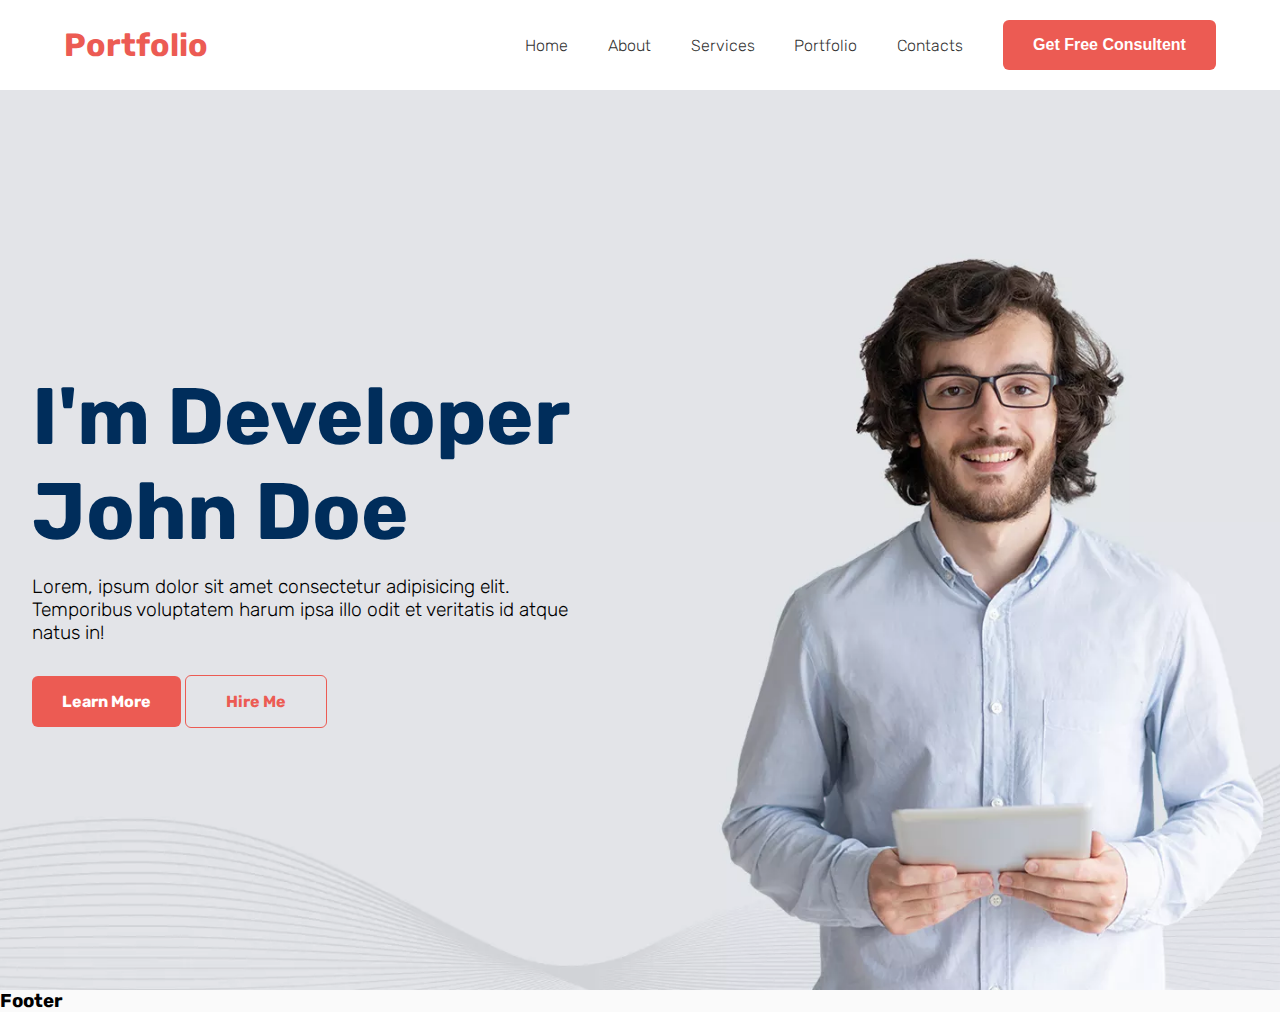
==== index.html @ f1f89cd0 "headerStyles and heroStyle" ====
<!DOCTYPE html>
<html lang="en">
<head>
    <meta charset="UTF-8">
    <meta name="viewport" content="width=device-width, initial-scale=1.0">
    <meta http-equiv="X-UA-Compatible" content="ie=edge">
    <title>My Portfolio</title>
    <link rel="stylesheet" href="css/style.css">
</head>
<body>
    <header>
        <div class="container">
            <h2 class="logo"> Portfolio </h2>
            <nav>
                <a href="#">Home</a>
                <a href="#">About</a>
                <a href="#">Services</a>
                <a href="#">Portfolio</a>
                <a href="#">Contacts</a>
                <button class="btn"> Get Free Consultent </button>
            </nav>
            <button class="btn-toggle"> 
                <div class="line"></div>
                <div class="line"></div>
                <div class="line"></div>
            </button>
        </div>
    </header>

    <main> 
    <section class="hero">
        <div class="content">
            <div class="container">
                <h1 class="heading"> I'm  Developer <br/> John Doe </h1>
            <p>Lorem, ipsum dolor sit amet consectetur adipisicing elit. Temporibus voluptatem harum ipsa illo odit et veritatis id atque natus in!</p>
            <div class="btn-hero">
                <a href="#" class="btn">Learn more</a>
                <a href="#" class="btn-outline">Hire me</a>
            </div>
            </div>
        </div>
    </section>
    </main>

    <footer> 
        <h3> Footer </h3>
    </footer>
</body>
</html>
---- css/style.css ----
@import url('https://fonts.googleapis.com/css2?family=Rubik:wght@300;700&display=swap');

*{
    margin: 0;
    padding: 0;
    box-sizing: border-box;
}

:root{
    --primaryColor:#ec5b53;
    --hoverColor:#f0435c;
    --secondaryColor:#002d5b;
    --white:#fff;
    --offWhite:#fafafa;
    --dark: #333;
    --transition: all 0.3s ease-in;
}

body{
    background: var(--offWhite);
    font-weight: 300;
    font-family: 'Rubik', sans-serif;
}

.container {
    width: 90%;
    margin: 0 auto;
}


header {
    background: var(--white);
    color: var(--dark);
    padding-top: 20px;
    padding-bottom: 20px;
}

header .container {
    display: flex;
    align-items:center;
    flex-wrap: wrap;
    justify-content: space-between;
}

header .logo{
    color:var(--primaryColor);
    font-weight: bold;
    font-size: 2rem;
    
}

header nav {
    width:60%;
    display: flex;
    align-items: center;
    justify-content: space-between;
    flex-wrap: wrap;
}

header nav a:hover {
    color:#e74708;
}

header nav a{
    color: #333;
    text-decoration: none;
    text-transform: capitalize;
    transition: all 0.3s ease-in;
}

.btn {
    padding: 16px 30px;
    background: var(--primaryColor);
    border:transparent;
    font-weight: 700;
    font-size: 1rem;
    /* border: none; */
    text-transform: capitalize;
    color: var(--white);
    border-radius: 6px;
    text-decoration: none;
}


.btn:hover{
    background: var(--hoverColor);
    transition: var(--transition);
}

.btn-outline {
    padding: 16px 40px;
    background:transparent;
    border:transparent;
    border: solid 1px var(--primaryColor);
    font-weight: 700;
    font-size: 1rem;
    /* border: none; */
    text-transform: capitalize;
    color: var(--primaryColor);
    text-decoration: none;
    border-radius: 6px;
}

.btn-outline:hover{
    background: var(--hoverColor);
    transition: var(--transition);
    color: var(--white);
}

header .btn-toggle{
    border: none;
     display: none;
}

header .btn-toggle .line{
    background: var(--dark);
    height: 4px;
    width: 35px;
    margin: 4px 0;
}



.hero{
    height: 100vh;
    /* background: #ccc; */
    background-image: url('../img/gallery/xh1_hero.jpg.pagespeed.ic.vrHQMYw6Y4.jpg');
    background-position: center;
    background-size: cover;
}


.hero .content {
    width: 50%;
    height: 100%;
    display: flex;
    align-items: center;
    justify-content: start;
}

.hero .content .heading {
    font-size: 5rem;
    color: var(--secondaryColor)
}

.hero .content p {
    margin-bottom: 3rem;
    margin-top: 1rem;
    font-size: 1.2rem;
}


/* MOBILE SCREEN STYLING  */
 @media (max-width: 768px){  /*max-width starts wraping from 700px above */
    /* header {
        background:#000;
    } */
    .btn {
        padding: 14px 25px;
        font-size: 0.9rem;
    }

    header .btn-toggle{
        border: none;
        display:block;
    }

 

    header nav{
        display:none;
        position: fixed;
        top: 0;
        left: 0;
        width:60%;
        background: var(--white);
        height: 100%;
        padding:4rem 1.5rem;
    }

    header nav a {
        display: block;
        line-height: 5rem;

    }

    header .logo{
        font-size: 1.5rem;
    }

    .hero .content {
        width: 100%;
    }

    .hero .content .heading {
        font-size: 3rem;
    }

    .hero .content p {
        font-size: 1rem;
    }
}
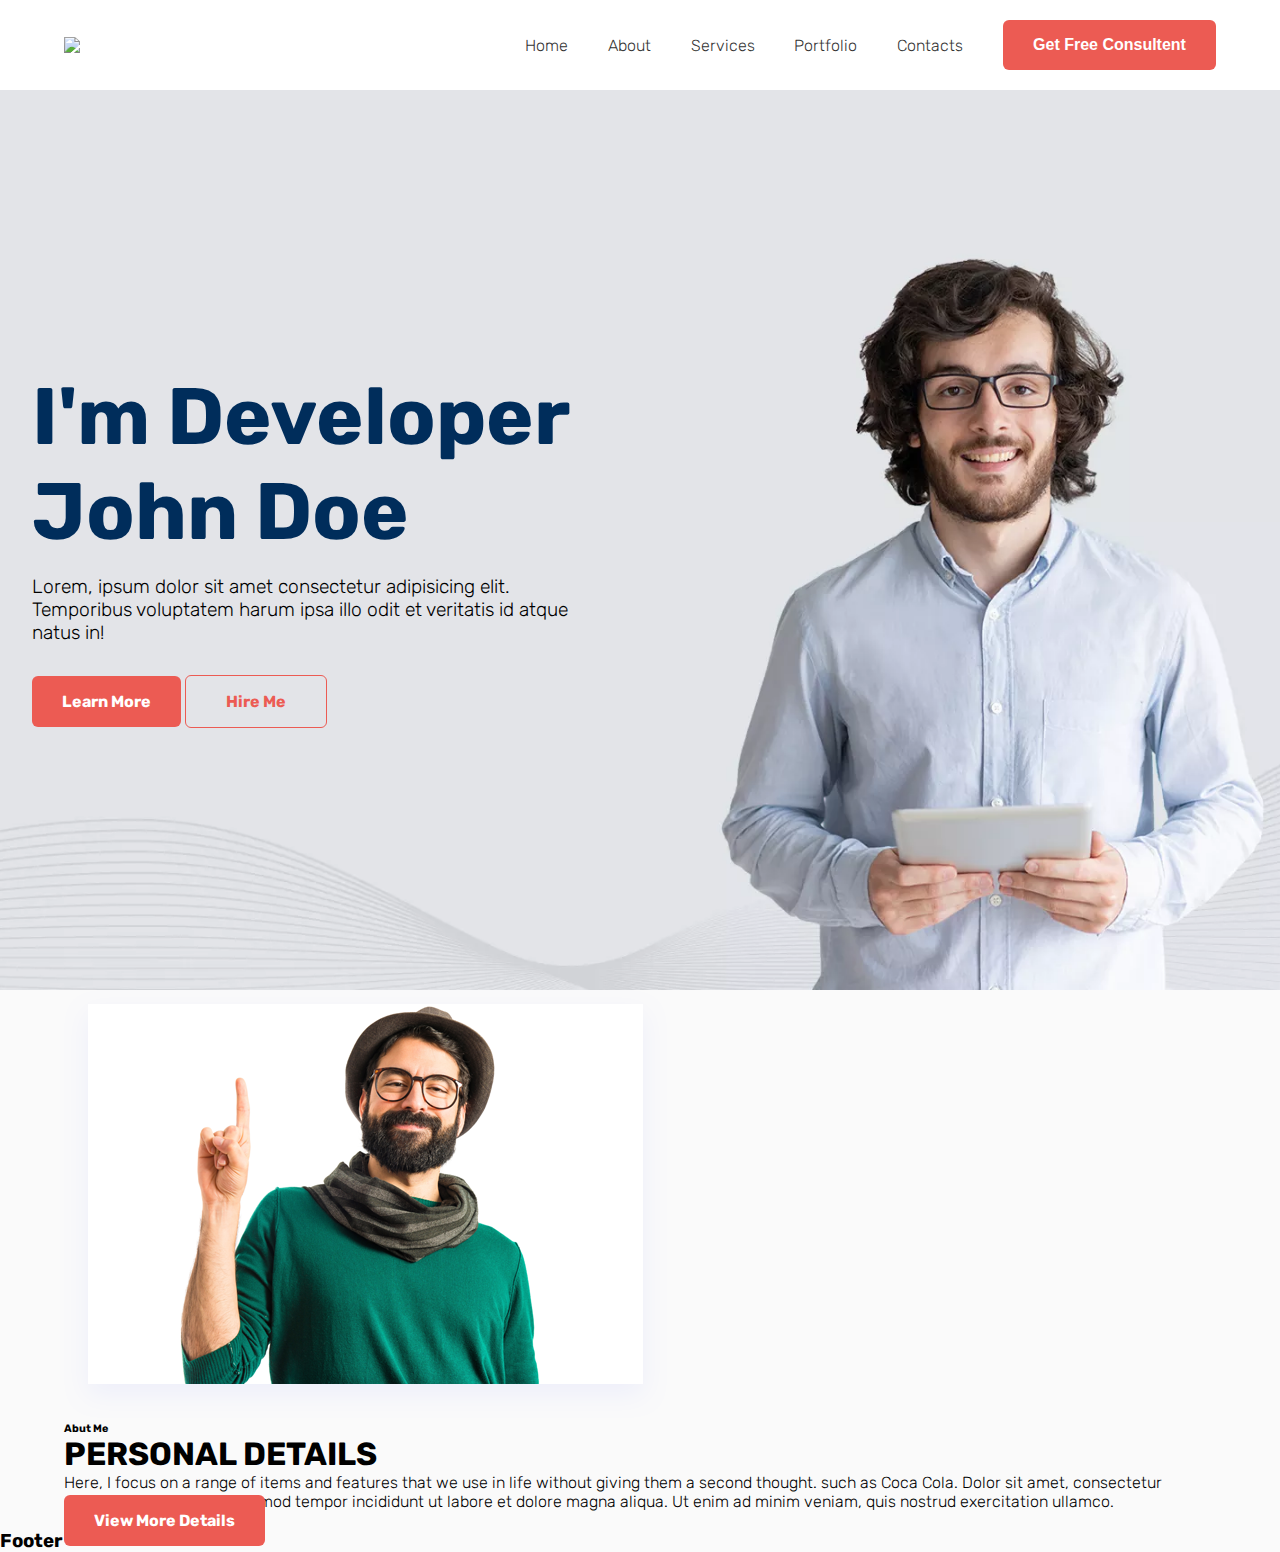
==== commit d40679a5: "new update" ====
--- a/index.html
+++ b/index.html
@@ -10,7 +10,7 @@
 <body>
     <header>
         <div class="container">
-            <h2 class="logo"> Portfolio </h2>
+            <img src="../portfolio/img/logo/logo.webp" class="logo">
             <nav>
                 <a href="#">Home</a>
                 <a href="#">About</a>
@@ -40,6 +40,27 @@
             </div>
         </div>
     </section>
+
+    <section class="about-section">
+        <div class="container">
+<div class="about-flex">
+        <div class="box-img">
+            <img src="./img/About_me/aboutImage.webp" alt="About Image">
+        </div>
+    <div class="box details">
+        <h6>Abut Me </h6>
+        <h1 class="about-title">PERSONAL DETAILS </h1>
+        <P class="about-details">
+            Here, I focus on a range of items and features that we use in life without giving them a second thought. such as Coca Cola. Dolor sit amet, consectetur adipisicing elit, sed do eiusmod tempor incididunt ut labore et dolore magna aliqua. Ut enim ad minim veniam, quis nostrud exercitation ullamco.
+        </P>
+<a href="#" class="btn"> View More Details</a>
+    </div>
+</div>
+
+        </div>
+
+    </section>
+   
     </main>
 
     <footer> 
